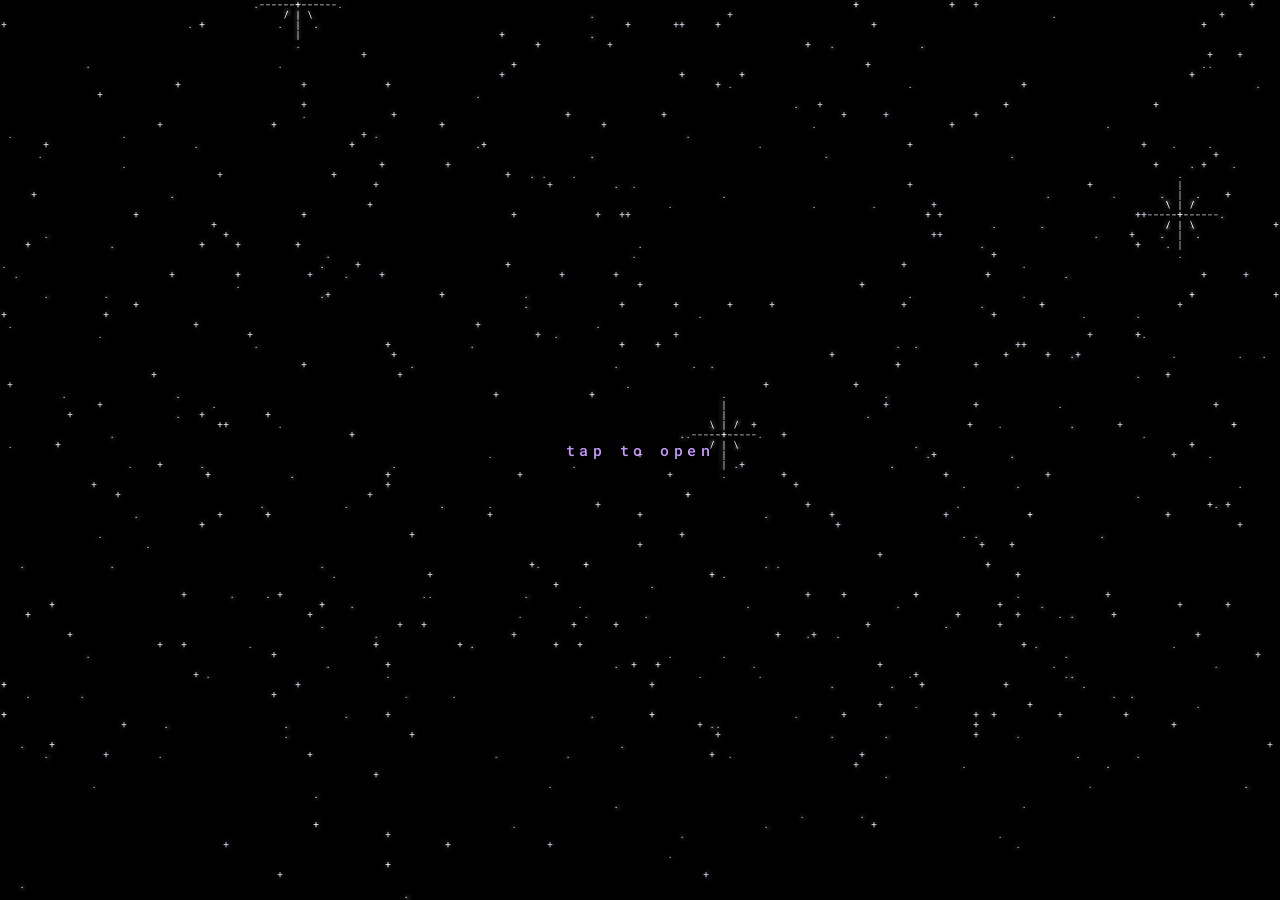
==== index.html @ 14f55f7d "Add files via upload" ====
<!doctype html>
<html lang="en">
<head>
<meta charset="utf-8">
<meta name="viewport" content="width=device-width, initial-scale=1">
<title>A Bouquet for Thảo My</title>
<!-- The bouquet lives in the web folder. This page only sends visitors there, so the site's
     plain address works too (for example https://your-name.github.io/your-repo/). -->
<meta http-equiv="refresh" content="0; url=web/index.html">
<style>
  html, body { height: 100%; margin: 0; background: #000; }
  body { display: grid; place-items: center; color: #c99bff; font: 15px/1.4 "Roboto Mono", Consolas, monospace; }
  a { color: inherit; }
</style>
</head>
<body>
<a href="web/index.html">open the bouquet</a>
<script>location.replace("web/index.html");</script>
</body>
</html>
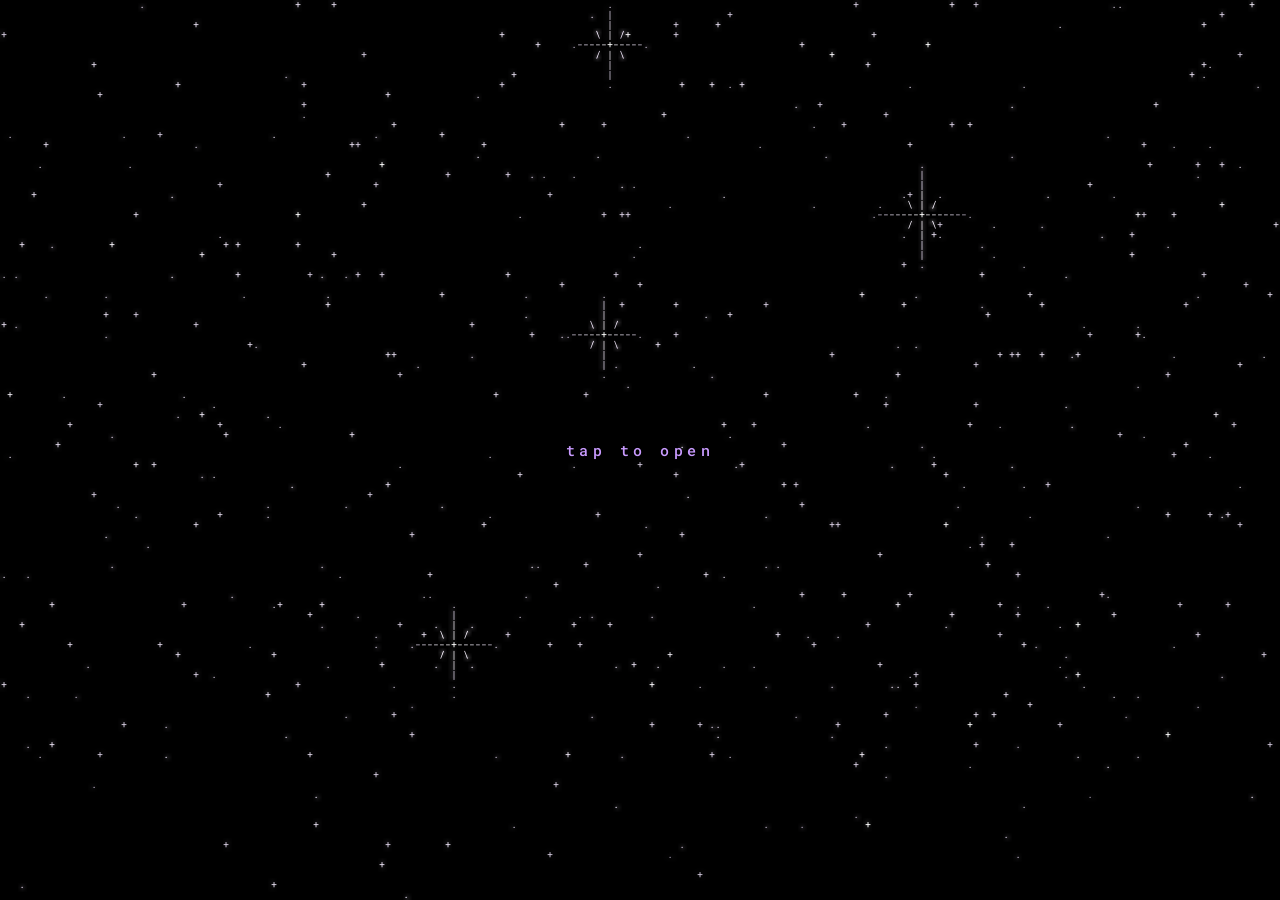
==== commit 42b34c39: "updated the structure of files" ====
--- a/index.html
+++ b/index.html
@@ -2,19 +2,74 @@
 <html lang="en">
 <head>
 <meta charset="utf-8">
-<meta name="viewport" content="width=device-width, initial-scale=1">
+<meta name="viewport" content="width=device-width, initial-scale=1, viewport-fit=cover">
 <title>A Bouquet for Thảo My</title>
-<!-- The bouquet lives in the web folder. This page only sends visitors there, so the site's
-     plain address works too (for example https://your-name.github.io/your-repo/). -->
-<meta http-equiv="refresh" content="0; url=web/index.html">
-<style>
-  html, body { height: 100%; margin: 0; background: #000; }
-  body { display: grid; place-items: center; color: #c99bff; font: 15px/1.4 "Roboto Mono", Consolas, monospace; }
-  a { color: inherit; }
-</style>
+<meta name="claude:viewport-fit-sides" content="cover">
+<link rel="preconnect" href="https://fonts.googleapis.com">
+<link rel="preconnect" href="https://fonts.gstatic.com" crossorigin>
+<link rel="stylesheet" href="https://fonts.googleapis.com/css2?family=Roboto+Mono:wght@400;500&display=swap">
+<link rel="stylesheet" href="web/css/style.css">
 </head>
 <body>
-<a href="web/index.html">open the bouquet</a>
-<script>location.replace("web/index.html");</script>
+<!--
+  A rose bouquet, drawn and animated with letters and symbols - the web version of the Python program.
+
+  web/css/style.css          the page around the bouquet: the black screen, "tap to open", the sound button
+  web/js/settings.js         what you'd want to change: the note, the music, the timings
+  web/js/data.js             the random layout (the same as the Python version's)
+  web/js/maths.js            small maths helpers
+  web/js/timeline.js         when the growth reaches each height
+  web/js/camera.js           where we look from, the light, the swing, how points land on the character grid
+  web/js/looks.js            the colours and the characters
+  web/js/roses.js            where the 19 roses sit, how big, which purple, when each opens
+  web/js/petals.js           one rose's shape, at every stage of opening
+  web/js/greenery.js         stems, foliage, leaves, baby's breath
+  web/js/wrapper.js          the wrapping paper, and how it blows out like a skirt
+  web/js/bow.js              the ribbon, bow and tails
+  web/js/scene.js            every point that is showing at a given moment
+  web/js/render.js           points into characters: depth, light, petal outlines, edge strokes
+  web/js/sparks.js           the gold sparks as each rose opens
+  web/js/stars.js            the twinkling stars, and the shapes stars are drawn with
+  web/js/drawing-stars.js    the sparkling stars that draw the bouquet as it grows
+  web/js/falling.js          loose petals tumbling down
+  web/js/overlays.js         stars, sparks and petals drawn over the bouquet
+  web/js/message.js          the note that types itself out
+  web/js/frame.js            one whole frame, put together
+  web/js/draw.js             drawing it on the page: the characters, the note, the glow, the status lines
+  web/js/music.js            the song: loop, fade in, pause, mute
+  web/js/main.js             starting it, the controls, the animation loop
+
+  The song comes from the music folder - which one is set in web/js/settings.js.
+  The scripts share one set of names, so they load in this order.
+-->
+<canvas id="stage" aria-label="A bouquet of purple roses, drawn and animated with letters and symbols"></canvas>
+<button id="open" class="open" type="button"><span>tap to open</span></button>
+<button id="sound" class="sound" type="button" hidden aria-label="Mute the music">
+  <svg id="sound-on" viewBox="0 0 24 24" fill="none" stroke="currentColor" stroke-width="1.8" stroke-linecap="round" stroke-linejoin="round" aria-hidden="true"><path d="M4 9v6h4l5 4V5L8 9H4z"></path><path d="M16.5 8.5a5 5 0 0 1 0 7"></path><path d="M19 6a8.5 8.5 0 0 1 0 12"></path></svg>
+  <svg id="sound-off" viewBox="0 0 24 24" fill="none" stroke="currentColor" stroke-width="1.8" stroke-linecap="round" stroke-linejoin="round" aria-hidden="true" hidden><path d="M4 9v6h4l5 4V5L8 9H4z"></path><path d="M17 9l5 6"></path><path d="M22 9l-5 6"></path></svg>
+</button>
+<script src="web/js/settings.js"></script>
+<script src="web/js/data.js"></script>
+<script src="web/js/maths.js"></script>
+<script src="web/js/timeline.js"></script>
+<script src="web/js/camera.js"></script>
+<script src="web/js/looks.js"></script>
+<script src="web/js/roses.js"></script>
+<script src="web/js/petals.js"></script>
+<script src="web/js/greenery.js"></script>
+<script src="web/js/wrapper.js"></script>
+<script src="web/js/bow.js"></script>
+<script src="web/js/scene.js"></script>
+<script src="web/js/render.js"></script>
+<script src="web/js/sparks.js"></script>
+<script src="web/js/stars.js"></script>
+<script src="web/js/drawing-stars.js"></script>
+<script src="web/js/falling.js"></script>
+<script src="web/js/overlays.js"></script>
+<script src="web/js/message.js"></script>
+<script src="web/js/frame.js"></script>
+<script src="web/js/draw.js"></script>
+<script src="web/js/music.js"></script>
+<script src="web/js/main.js"></script>
 </body>
 </html>
--- a/web/css/style.css
+++ b/web/css/style.css
@@ -0,0 +1,69 @@
+/* The page around the bouquet: one dark screen, edge to edge. */
+:root {
+  --bg: #000;
+  --ink: #f0f0f5;
+  --rose: #c99bff;
+  --rose-line: rgba(201, 155, 255, 0.35);
+  --veil: rgba(0, 0, 0, 0.45);
+  --mono: "Roboto Mono", Consolas, Menlo, "DejaVu Sans Mono", "Courier New", monospace;
+  color-scheme: dark;
+}
+html {
+  height: 100%;
+  box-sizing: border-box;
+  padding-top: env(safe-area-inset-top, 0px);
+  padding-bottom: env(safe-area-inset-bottom, 0px);
+}
+body {
+  height: 100%;
+  margin: 0;
+  box-sizing: border-box;
+  padding-left: max(16px, env(safe-area-inset-left, 0px));
+  padding-right: max(16px, env(safe-area-inset-right, 0px));
+  overflow: hidden;
+  background: var(--bg);
+  color: var(--ink);
+  font-family: var(--mono);
+  -webkit-user-select: none;
+  user-select: none;
+  -webkit-tap-highlight-color: transparent;
+  touch-action: manipulation;
+}
+[hidden] { display: none !important; }
+/* the bouquet's canvas fills the whole window, edge to edge (text on it keeps clear of the edges) */
+#stage { position: fixed; inset: 0; display: block; width: 100%; height: 100%; cursor: pointer; }
+.open {
+  position: fixed;
+  inset: 0;
+  display: grid;
+  place-items: center;
+  margin: 0;
+  padding: 0;
+  border: 0;
+  background: transparent;
+  color: var(--rose);
+  font: 500 15px/1.4 var(--mono);
+  letter-spacing: 0.3em;
+  cursor: pointer;
+}
+.open span { padding: 10px 14px; animation: breathe 2.4s ease-in-out infinite; }
+.open:focus-visible span { outline: 1px solid var(--rose); outline-offset: 6px; }
+@keyframes breathe { 50% { opacity: 0.45; } }
+.sound {
+  position: fixed;
+  top: calc(12px + env(safe-area-inset-top, 0px));
+  left: calc(12px + env(safe-area-inset-left, 0px));
+  width: 36px;
+  height: 36px;
+  display: grid;
+  place-items: center;
+  padding: 0;
+  border: 1px solid var(--rose-line);
+  border-radius: 50%;
+  background: var(--veil);
+  color: var(--rose);
+  cursor: pointer;
+}
+.sound:focus-visible { outline: 2px solid var(--rose); outline-offset: 2px; }
+.sound svg { width: 18px; height: 18px; }
+@media (prefers-reduced-motion: reduce) { .open span { animation: none; } }
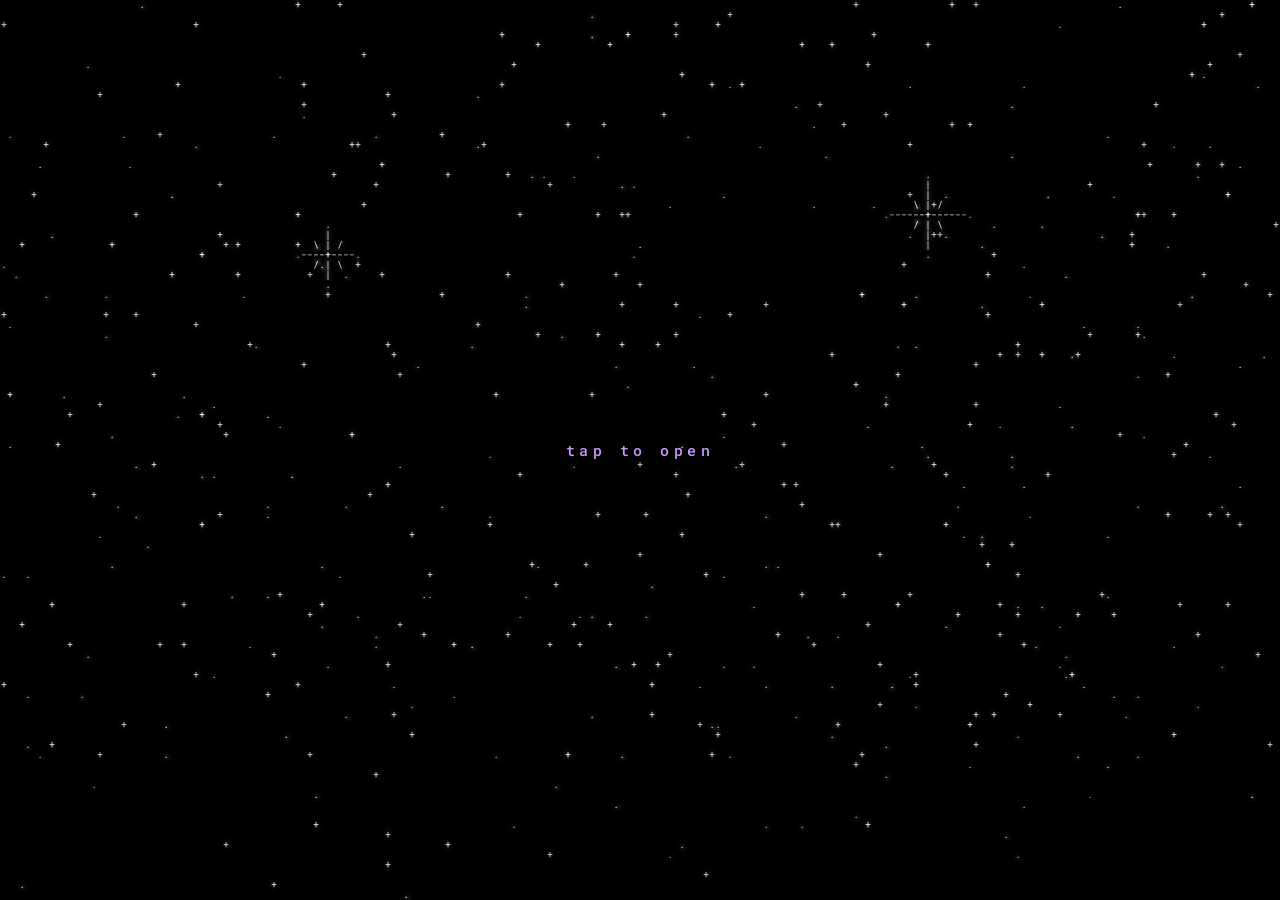
==== commit 0ef663bb: "updated the title" ====
--- a/index.html
+++ b/index.html
@@ -3,7 +3,7 @@
 <head>
 <meta charset="utf-8">
 <meta name="viewport" content="width=device-width, initial-scale=1, viewport-fit=cover">
-<title>A Bouquet for Thảo My</title>
+<title>A Bouquet for Hoàng Thảo My</title>
 <meta name="claude:viewport-fit-sides" content="cover">
 <link rel="preconnect" href="https://fonts.googleapis.com">
 <link rel="preconnect" href="https://fonts.gstatic.com" crossorigin>
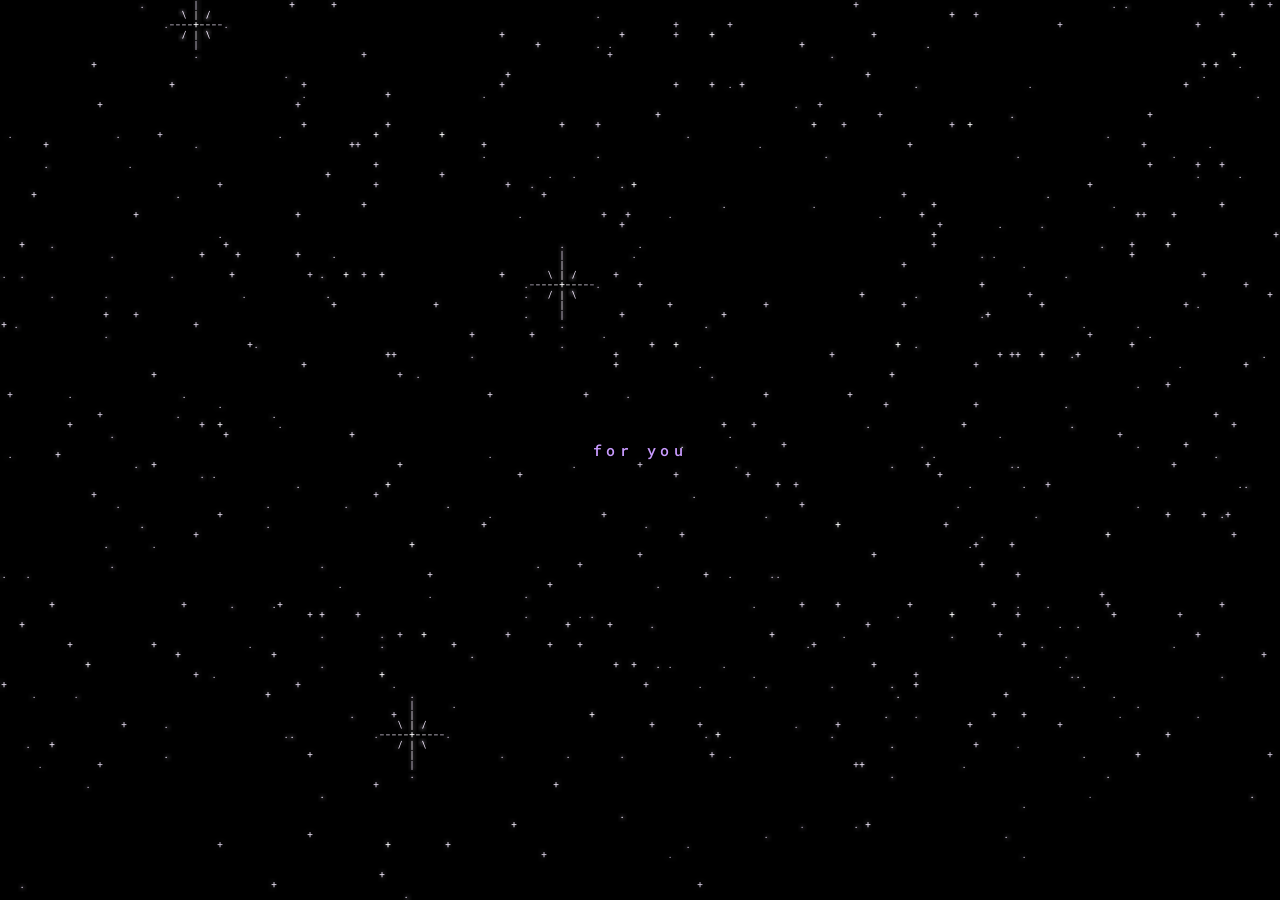
==== commit 34d71014: "updated more messages and music" ====
--- a/index.html
+++ b/index.html
@@ -3,7 +3,7 @@
 <head>
 <meta charset="utf-8">
 <meta name="viewport" content="width=device-width, initial-scale=1, viewport-fit=cover">
-<title>A Bouquet for Hoàng Thảo My</title>
+<title>Hoàng Thảo My</title>
 <meta name="claude:viewport-fit-sides" content="cover">
 <link rel="preconnect" href="https://fonts.googleapis.com">
 <link rel="preconnect" href="https://fonts.gstatic.com" crossorigin>
@@ -15,7 +15,8 @@
   A rose bouquet, drawn and animated with letters and symbols - the web version of the Python program.
 
   web/css/style.css          the page around the bouquet: the black screen, "tap to open", the sound button
-  web/js/settings.js         what you'd want to change: the note, the music, the timings
+  web/js/settings.js         what you'd want to change: the birthday note, the music, the timings
+  web/js/messages.js         the notes for every other day, and which one shows today
   web/js/data.js             the random layout (the same as the Python version's)
   web/js/maths.js            small maths helpers
   web/js/timeline.js         when the growth reaches each height
@@ -34,21 +35,23 @@
   web/js/falling.js          loose petals tumbling down
   web/js/overlays.js         stars, sparks and petals drawn over the bouquet
   web/js/message.js          the note that types itself out
+  web/js/effects.js          the effects on the note's [marked] words: party, Christmas, New Year, pink
   web/js/frame.js            one whole frame, put together
   web/js/draw.js             drawing it on the page: the characters, the note, the glow, the status lines
-  web/js/music.js            the song: loop, fade in, pause, mute
+  web/js/music.js            the song: loop, fade in, pause, mute (some days have their own song)
   web/js/main.js             starting it, the controls, the animation loop
 
   The song comes from the music folder - which one is set in web/js/settings.js.
   The scripts share one set of names, so they load in this order.
 -->
 <canvas id="stage" aria-label="A bouquet of purple roses, drawn and animated with letters and symbols"></canvas>
-<button id="open" class="open" type="button"><span>tap to open</span></button>
+<button id="open" class="open" type="button"><span>for you</span></button>
 <button id="sound" class="sound" type="button" hidden aria-label="Mute the music">
   <svg id="sound-on" viewBox="0 0 24 24" fill="none" stroke="currentColor" stroke-width="1.8" stroke-linecap="round" stroke-linejoin="round" aria-hidden="true"><path d="M4 9v6h4l5 4V5L8 9H4z"></path><path d="M16.5 8.5a5 5 0 0 1 0 7"></path><path d="M19 6a8.5 8.5 0 0 1 0 12"></path></svg>
   <svg id="sound-off" viewBox="0 0 24 24" fill="none" stroke="currentColor" stroke-width="1.8" stroke-linecap="round" stroke-linejoin="round" aria-hidden="true" hidden><path d="M4 9v6h4l5 4V5L8 9H4z"></path><path d="M17 9l5 6"></path><path d="M22 9l-5 6"></path></svg>
 </button>
 <script src="web/js/settings.js"></script>
+<script src="web/js/messages.js"></script>
 <script src="web/js/data.js"></script>
 <script src="web/js/maths.js"></script>
 <script src="web/js/timeline.js"></script>
@@ -67,6 +70,7 @@
 <script src="web/js/falling.js"></script>
 <script src="web/js/overlays.js"></script>
 <script src="web/js/message.js"></script>
+<script src="web/js/effects.js"></script>
 <script src="web/js/frame.js"></script>
 <script src="web/js/draw.js"></script>
 <script src="web/js/music.js"></script>
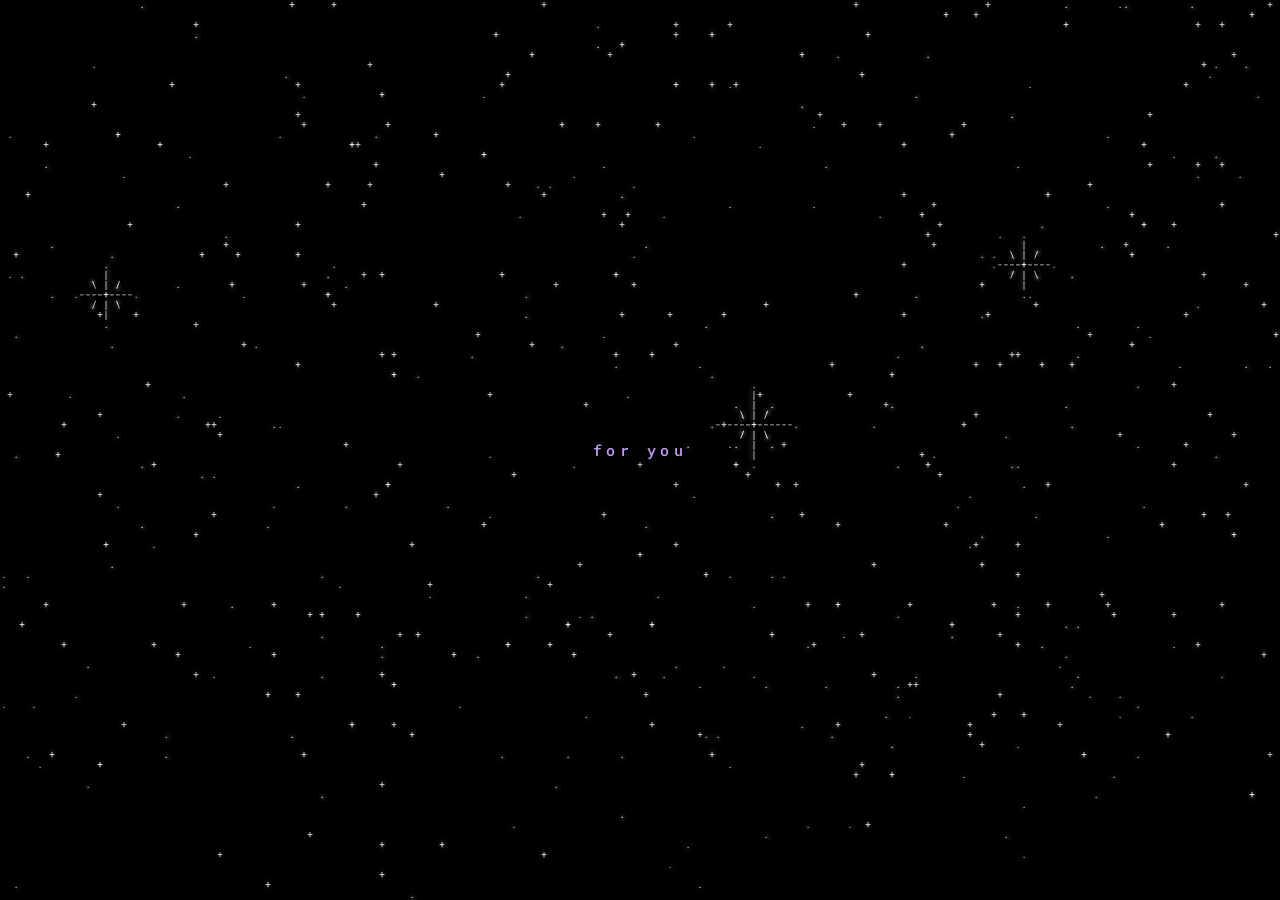
==== commit 83188e58: "new messages and features" ====
--- a/index.html
+++ b/index.html
@@ -39,7 +39,7 @@
   web/js/frame.js            one whole frame, put together
   web/js/draw.js             drawing it on the page: the characters, the note, the glow, the status lines
   web/js/music.js            the song: loop, fade in, pause, mute (some days have their own song)
-  web/js/main.js             starting it, the controls, the animation loop
+  web/js/main.js             starting it, the controls (tap to pause, drag to spin), the animation loop
 
   The song comes from the music folder - which one is set in web/js/settings.js.
   The scripts share one set of names, so they load in this order.
--- a/web/css/style.css
+++ b/web/css/style.css
@@ -31,7 +31,7 @@
 }
 [hidden] { display: none !important; }
 /* the bouquet's canvas fills the whole window, edge to edge (text on it keeps clear of the edges) */
-#stage { position: fixed; inset: 0; display: block; width: 100%; height: 100%; cursor: pointer; }
+#stage { position: fixed; inset: 0; display: block; width: 100%; height: 100%; cursor: pointer; touch-action: none; }   /* (a sideways swipe turns the bouquet) */
 .open {
   position: fixed;
   inset: 0;
